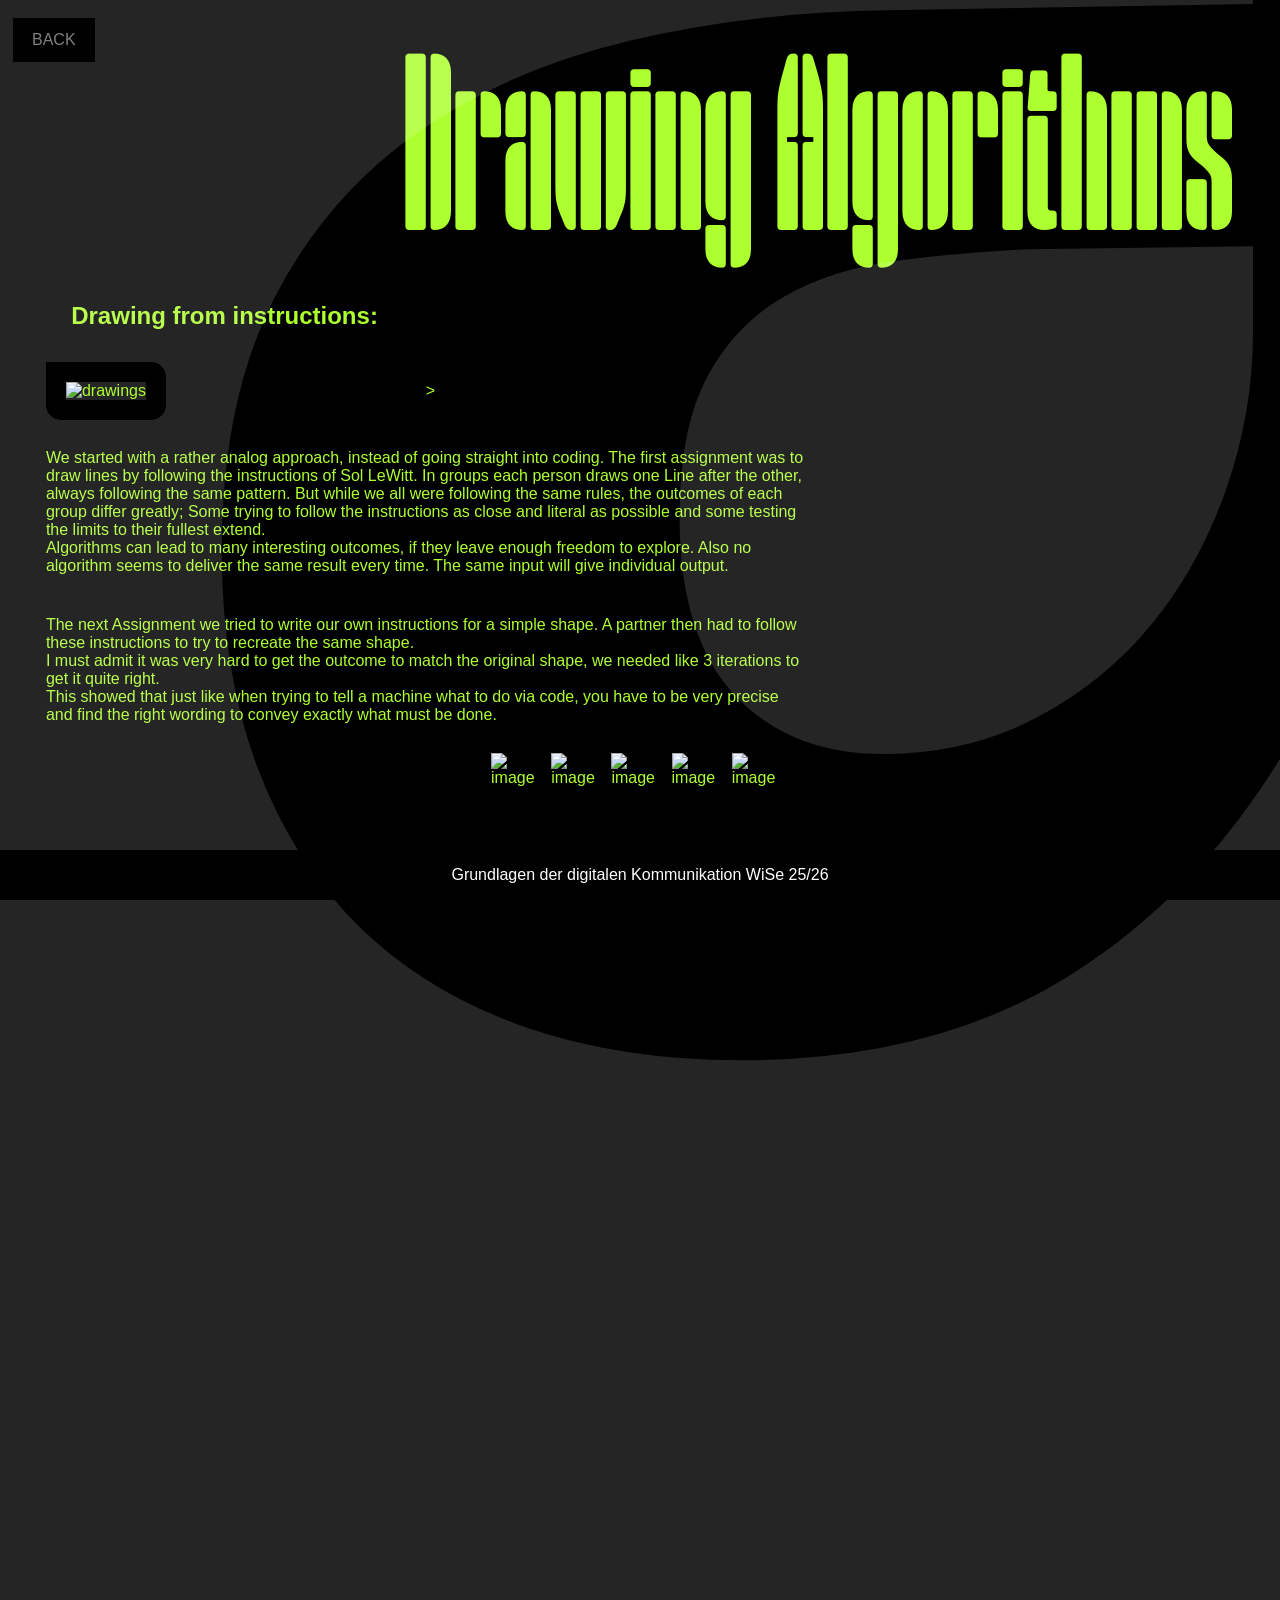
==== 1/projectone.html @ 82f6ba05 "Add files via upload" ====
<!DOCTYPE html>
<html lang="en">
<head>
    <meta charset="UTF-8">
    <meta name="viewport" content="width=device-width, initial-scale=1.0">
    <title>project-one</title>
    <link rel="stylesheet" href="../style.css">
    <link rel="stylesheet" href="one.css">
</head>
<body>
    <section id="background">
        <div>
            <p id="a">a</p>
        </div>
    </section>
    <a id="back" href="../main/main.html">BACK</a>
    <main>
        <header>
            <h1>Drawing Algorithms</h1>
        </header>
        <section id="content">
            <h2>Drawing from instructions:</h2>
            <div id="imgbig">
                <img id="img1" src="../images/algo2.jpg" alt="drawings">
                <img id="img2" class="hidden" src="../images/algo4.jpg" alt="drawings">
            </div>
            <button id="btn">></button>
            <p>We started with a rather analog approach, instead of going straight into coding. The first assignment was to draw lines by following 
                the instructions of Sol LeWitt. In groups each person draws one Line after the other, always following the same pattern. 
                But while we all were following the same rules, the outcomes of each group differ greatly; Some trying to follow the instructions
                as close and literal as possible and some testing the limits to their fullest extend.<br>
                Algorithms can lead to many interesting outcomes, if they leave enough freedom to explore. Also no algorithm seems to deliver the same result every time.
                The same input will give individual output.</p>
            <p>The next Assignment we tried to write our own instructions for a simple shape. A partner then had to follow these instructions to try to recreate the same shape.<br>
                I must admit it was very hard to get the outcome to match the original shape, we needed like 3 iterations to get it quite right. <br>
                This showed that just like when trying to tell a machine what to do via code, you have to be very precise and find the right wording to convey exactly what must be done.
            </p>
        </section>
        <section id="section2">
            <img id="a1" src="../images/a1.png" alt="image">
            <img id="a2" src="../images/a2.png" alt="image">
            <img id="a3" src="../images/a3.png" alt="image">
            <img id="a4" src="../images/a4.png" alt="image">
            <img id="a5" src="../images/a5.png" alt="image">
        </section>
    </main>
    <footer>
        <p>Grundlagen der digitalen Kommunikation WiSe 25/26</p>
    </footer>
</body>
<script src="one.js"></script>
</html>
---- style.css ----
@font-face {
        font-family: 'Styro Complete';
        src: url('../fonts/Styro_Complete/Fonts/WEB/fonts/Styro-Regular.woff2') format('woff2');
    }

body {
    font-family: 'trebuchet ms', sans-serif;
}

main {
    z-index: 1;
    display: flex;
    flex-direction: column;
    min-height: 100dvh;
    align-items: center;
}

footer{
    z-index: 3;
    position: fixed; left: 0; bottom: 0; width: 100%;
    background-color: black;
    color: white;
    text-align: center;
}

#background {
    z-index: -1;
    position: absolute; left: 0px; top: 0px;
    width: 100%;
    height: 220%;
    object-fit: cover;
    overflow:hidden;
}
#background p {
    font-size: 20000%;
    font-weight: bolder;
    padding: 0%;
    color: black;
}

h1{
    font-family: 'Styro Complete', sans-serif;
    font-weight: lighter;
    padding-left: 3%;
    padding-right: 3%;
    margin: 0%;
    font-size: 1500%;
}

.hidden {
    display: none;
}

/* tablet */
@media screen and (min-width: 601px) and (max-width: 1100px) {
    h1 {
        font-size: 1000%;
    }
}
/* mobile */
@media screen and (max-width: 600px) {
    h1 {
        font-size: 500%;
    }
}
---- 1/one.css ----
#background {
    background-color: rgb(37, 37, 37);
    height: 260%;
}

#background p {
    margin-top: -150%;
    margin-left: 10%;
    transform-origin: 100% 75%;
}

main {
    color:greenyellow;
}
main h1, main h2, main p{
    mix-blend-mode: screen;
}

header {
    position: relative; right: 5%;
    align-self: last baseline
}
h1 {
    white-space: nowrap;
}

h2 {
    padding-left: 5%;
}

#back {
    z-index: 2;
    position: absolute; left: 1%; top: 2%;
    background-color: black;
    color: grey;
    padding: 1% 1.5%;
    font-size: 100%;
    cursor: pointer;
    letter-spacing: 22%;
}
#back:hover {
    background-color: rgb(75, 75, 75);
    color: black;
    transition: 0.5s;
}
a {
    text-decoration: none;
}

#imgbig img {
    width: 60%;
    align-self: left;
    margin: 1% 3% 0% 3%;
    border: 20px solid rgb(0, 0, 0);
    border-radius: 0 15px 15px;
}
#btn {
    z-index: 2;
    position: absolute;
    width: 10%;
    margin: -4% 28% 0%;
    padding: 1% 0%;
    font-size: 100%;
    background-color: black;
    color: greenyellow;
    border: none;
    border-radius: 10px;
    cursor: pointer;
}
#btn:hover {
    color: green;
    transition: 0.3s;
}

#content p {
    width: 60%;
    align-self: left;
    padding: 1% 3% ;
}

#section2 {
    display: grid;
    grid-template-columns: auto auto auto auto;
    grid-template-rows: auto;
    gap: 1%;
}
#a1 {
    grid-column: 1;
    grid-row: 1;
    width: 100%;
}
#a2 {
    grid-column: 3;
    grid-row: 1;
    width: 100%;
}
#a3 {
    grid-column: 5;
    grid-row: 1;
    width: 100%;
}
#a4 {
    grid-column: 4;
    grid-row: 1;
    width: 100%;
}
#a5 {
    grid-column: 2;
    grid-row: 1;
    width: 100%;
}

@media screen and (min-width: 601px) and (max-width: 1100px) {
    #background {
        height: 200%;
    }
    #background p {
        margin-top: -200%;
        margin-left: -40%;
    }
    #btn {
        margin-top: -6%;
    }
    #content p {
        width: 80%;
    }

}
@media screen and (max-width: 600px) {
    #background {
        height: 170%;
    }
    #background p {
        margin-top: -250%;
        margin-left: -150%;
    }
    #imgbig img {
        width: 80%;
    }
    #btn {
        margin-top: -9%;
        margin-left: 40%;
    }
    #content p {
        width: auto;
    }
}
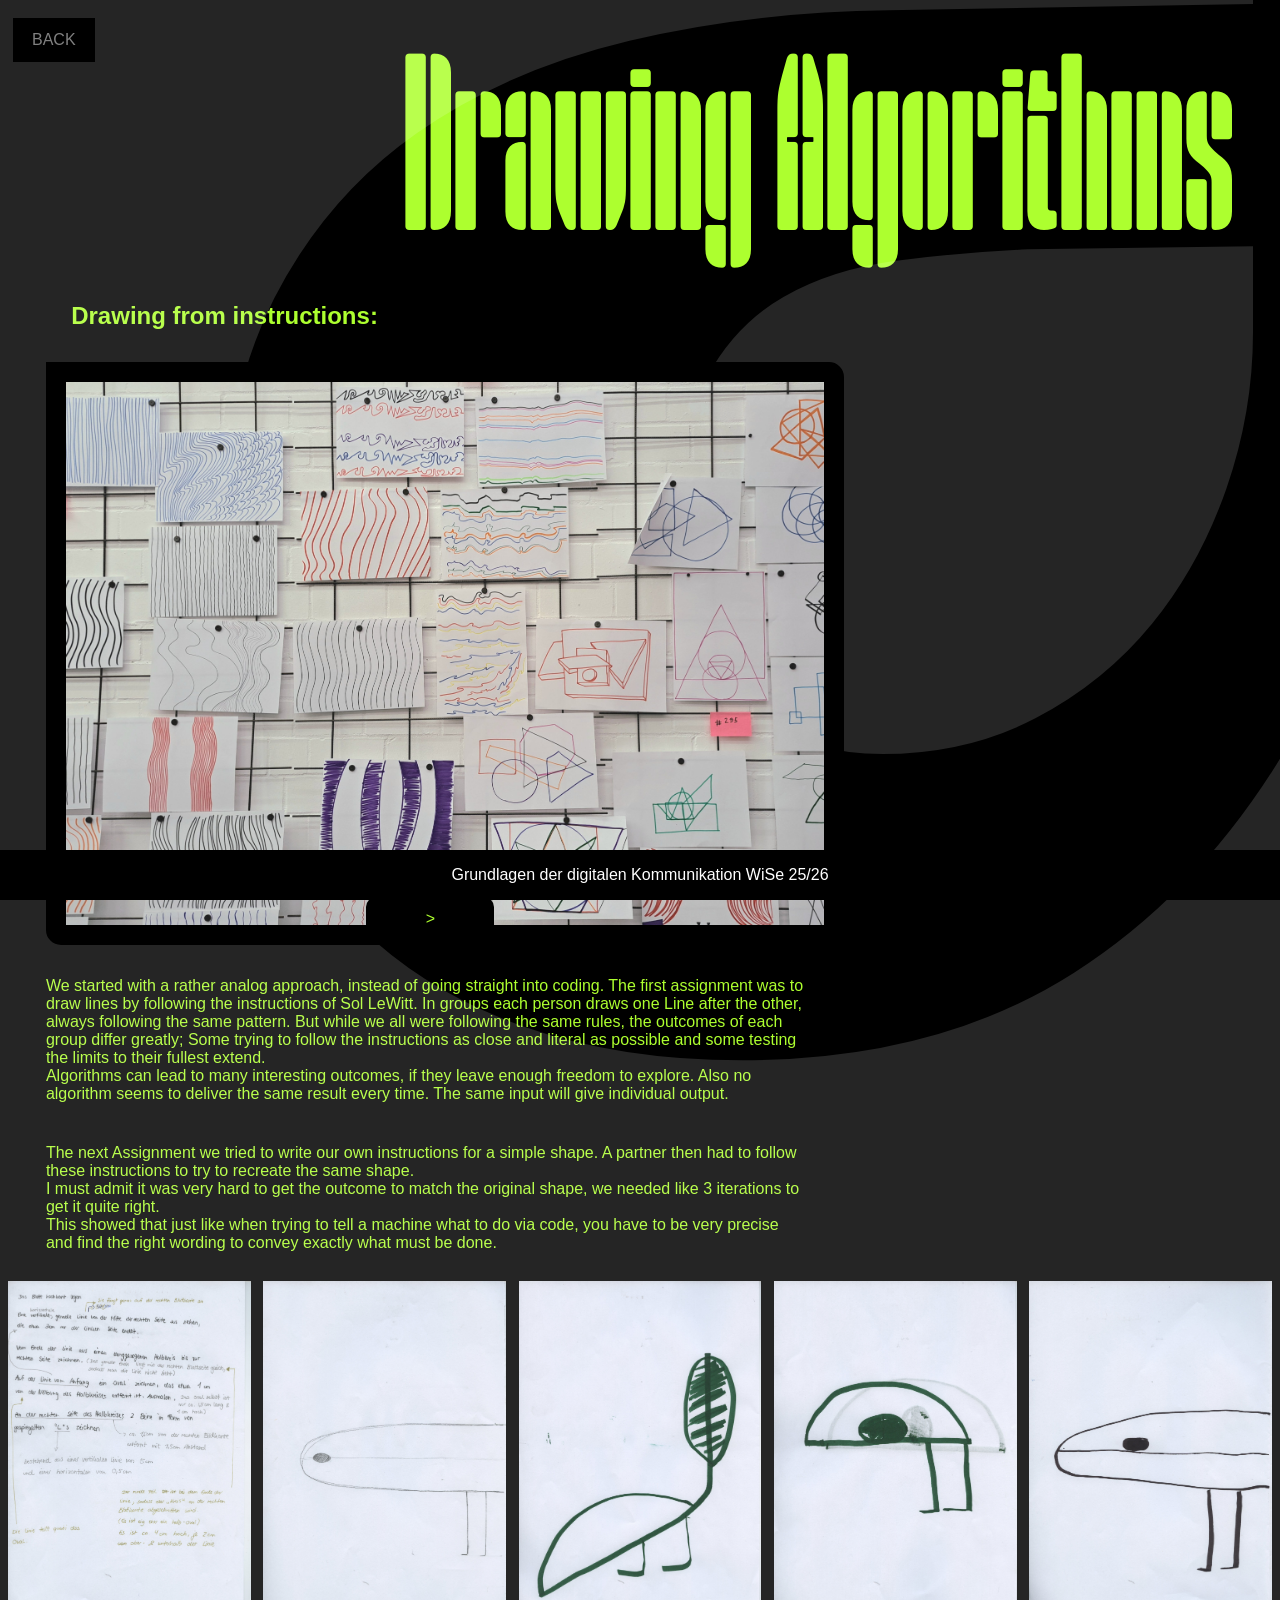
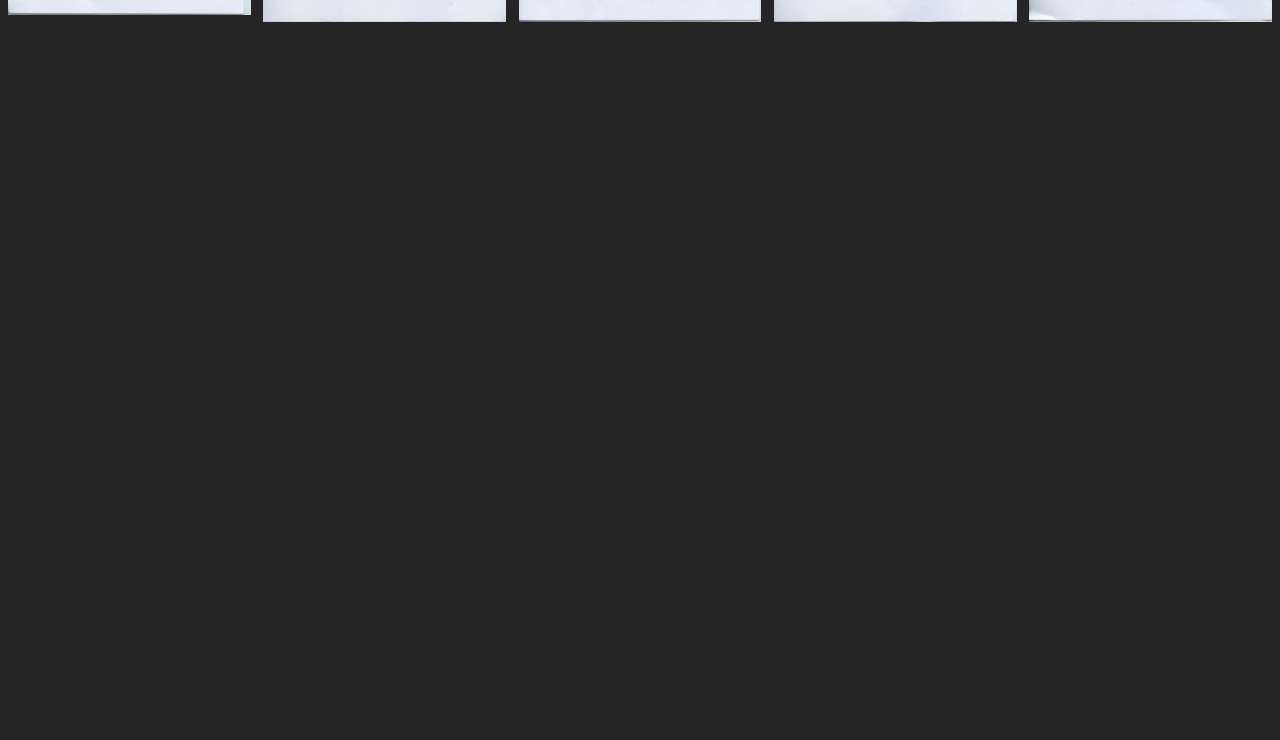
==== commit d497d815: "Fix HTML structure and update image sources" ====
--- a/1/projectone.html
+++ b/1/projectone.html
@@ -13,7 +13,7 @@
             <p id="a">a</p>
         </div>
     </section>
-    <a id="back" href="../main/main.html">BACK</a>
+    <a id="back" href="../main.html">BACK</a>
     <main>
         <header>
             <h1>Drawing Algorithms</h1>
@@ -37,11 +37,11 @@
             </p>
         </section>
         <section id="section2">
-            <img id="a1" src="../images/a1.png" alt="image">
-            <img id="a2" src="../images/a2.png" alt="image">
-            <img id="a3" src="../images/a3.png" alt="image">
-            <img id="a4" src="../images/a4.png" alt="image">
-            <img id="a5" src="../images/a5.png" alt="image">
+            <img id="a1" src="../images/a1.jpg" alt="image">
+            <img id="a2" src="../images/a2.jpg" alt="image">
+            <img id="a3" src="../images/a3.jpg" alt="image">
+            <img id="a4" src="../images/a4.jpg" alt="image">
+            <img id="a5" src="../images/a5.jpg" alt="image">
         </section>
     </main>
     <footer>
@@ -49,4 +49,5 @@
     </footer>
 </body>
 <script src="one.js"></script>
-</html>+
+</html>
